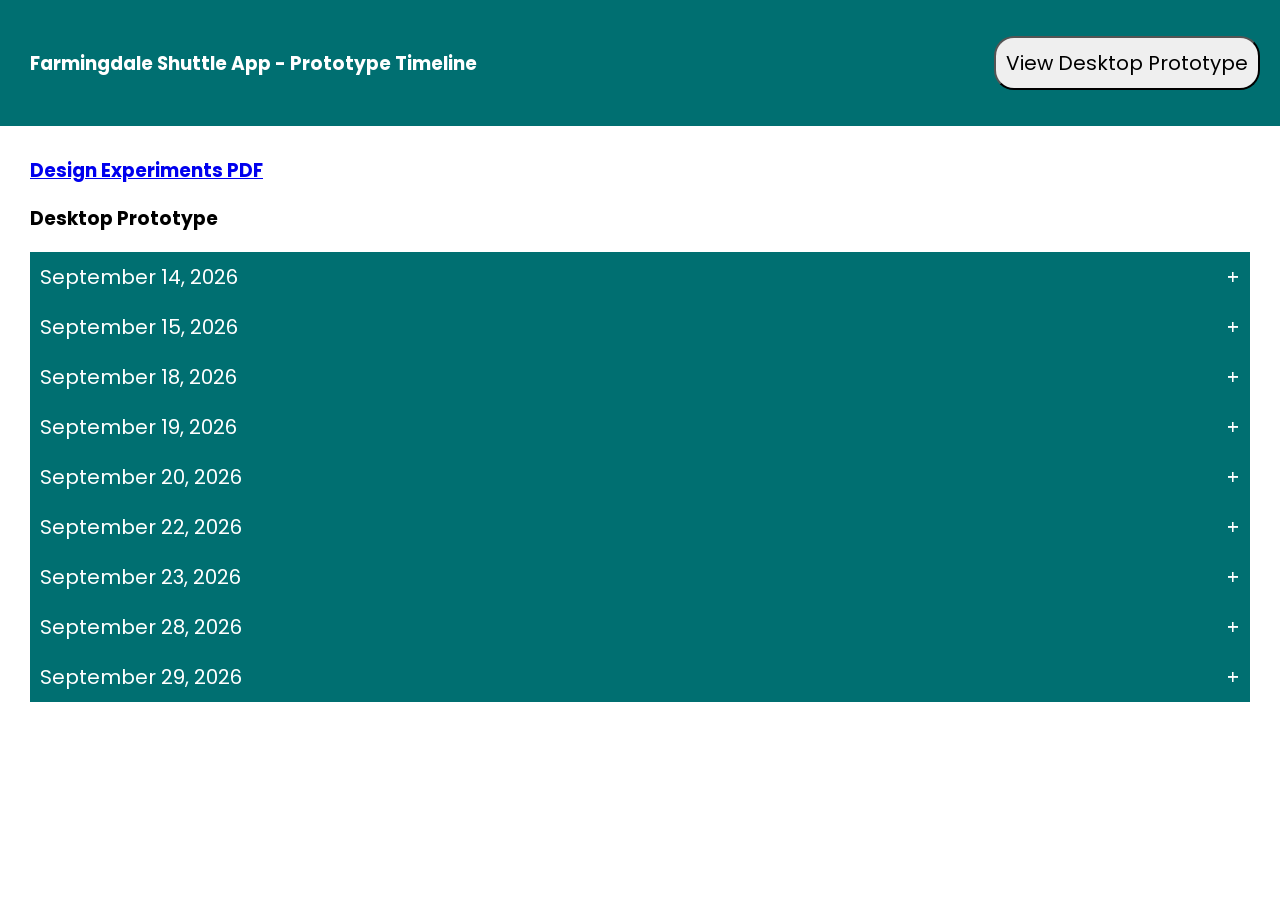
==== prototype/timeline.html @ b44ed00a "Prototype images uploaded and timeline page created" ====
<!DOCTYPE html>
<html lang="en">
<head>
    <meta charset="UTF-8">
    <meta name="viewport" content="width=device-width, initial-scale=1.0">
    <title>Farmingdale State College - Prototype</title>

    <link rel="preconnect" href="https://fonts.googleapis.com">
    <link rel="preconnect" href="https://fonts.googleapis.com">
    <link rel="preconnect" href="https://fonts.gstatic.com" crossorigin>
    <link href="https://fonts.googleapis.com/css2?family=Poppins:ital,wght@0,100;0,200;0,300;0,400;0,500;0,600;0,700;0,800;0,900;1,100;1,200;1,300;1,400;1,500;1,600;1,700;1,800;1,900&display=swap" rel="stylesheet">
    <link rel="stylesheet" href="styles.css">
</head>
<body>
    <nav class = "nav-bar">
        <h3>Farmingdale Shuttle App - Prototype Timeline</h3>
        <li> 
            <a href="https://www.figma.com/proto/56nH9qardEiFtEzfeSkQUE/Farmingdale-Shuttle-Tracker?node-id=142-1382&t=VIgEMBnlFtRt83lk-0&scaling=min-zoom&content-scaling=fixed&page-id=32%3A686&starting-point-node-id=550%3A4099">
            <button class = "nav-button" href="index.html"> View Desktop Prototype</button>
            </a>
        </li>
    </nav>

    <div id = "timeline">

        <!--Desktop UI Prototype Timeline-->

        <!--September 14, 2026-->
        <h3><a href="documents/Design Experiements - Presentation.pdf">Design Experiments PDF</a></h3>
        <h3>Desktop Prototype</h3>
        <div class="date">
            <button class="btn" onclick="toggleClass(this)">September 14, 2026</button>
            <div class="content"><p>Figma file created</p></div>
            
        </div>
        
        <!--September 15, 2026-->
        <div class="date">
            <button class="btn" onclick="toggleClass(this)">September 15, 2026</button>
            <div class="content">
                <ul>
                    <li>Created first style guide.</li>
                    <li>Began initial designs the elements for the navigation menu, toggle switches, and buttons. </li>
                    <li>Began initial design for navigation menu</li>
                </ul>
                <div class="images">
                    <img src="images/initial-style.png" alt="image showing the initial style guide for Farmingdale Shuttle App" width="800" height="500">
                    <img src="images/components1.png" alt="image showing the initial designs created for the Farmingdale Shuttle App" width="800" height="500">
                    <img src="images/initial-menu.png" alt="image showing the initial navigation menu design for Farmingdale Shuttle App">
                </div>
                    
            </div>
                
        </div>
        
        <!--September 18, 2026-->
        <div class="date">
            <button class="btn" onclick="toggleClass(this)">September 18, 2026</button>
            <div class="content">
                <p>Started designing the first page of the Desktop UI</p>
                <img src="images/desktop1.png" alt="image of the initial desktop user interface for the Farmingdale Shuttle App" width="800" height="500"></div>
            
        </div>
        
        <!--September 19, 2026-->
        <div class="date">
                <button class="btn" onclick="toggleClass(this)">September 19, 2026</button>
                <div class="content">
                    <ul>
                        <li>Designed a dropdown menu</li>
                        <li>labels for the different shuttle stops. I color coded this so that each stop has an assigned color</li>
                        <li>designed the schedule info slots showing ETAs</li>
                        <li>Began creating buttons for Desktop navigation menu</li>
                        <li>Began creating the interactive screen for users to select routes and search routes within navigation bar</li>
                    </ul>
                        <img src="images/dropdown.png" alt="image of dropdown menu design for Farmingdale Shuttle App">
                        <img src="images/shuttle-labels.png" alt="">
                        <img src="images/shuttle-info.png" alt="">
                        <img src="images/shuttle-select.png" alt="">
                        <img src="images/desktop-nav1.png" alt="image of the navigation menu design on Farmingdale Shuttle App Desktop UI with interactive elements to search and select routes">
            </div>
                </div>
           
  
    <!--September 20, 2026-->
    <div class="date">
        <button class="btn" onclick="toggleClass(this)">September 20, 2026</button>
        <div class="content">
            <ul>
                <li>More changes to interactive Desktop UI menu for Select Routes and Search Routes windows</li>
                <li>Added more pages to Desktop UI to show different route maps. (Farmingdale LIRR Route), (Nold Hall Route), (Aviation Center Route)</li>
            </ul>
                <img src="images/desktop-nav2.png" alt="">
                <img src="images/desktop-nav2.2.png" alt="">
                <img src="images/desktop-pages1.png" alt="">
                <img src="images/desktop_pages1.1.png" alt="">
        </div>
            
    </div>
    
    <!--September 22, 2026-->
    <div class="date">
        <button class="btn" onclick="toggleClass(this)">September 22, 2026</button>
        <div class="content">
                 <ul>
            <li>Redesigned Desktop navigation menu to appear vertically rather than horizontally
                <p>Note: I found that this designed improved the appearance and navigation of the menu elements. I felt like the 
                horizontal menu took up too much space, preventing the user from fully being able to see the map.
                </p>
            </li>
            
            <li>Created seperate buttons for "View Routes" and "Search Routes"
                <p> Note: I figured seperating these two functions as seperate menu options, rather than having them both under the "Routes"
                    button like I had initially, makes for a better user experience. This also helped with having these interactive
                    elements take up the least amount of screen space possible
                </p>
            </li>
            <li>Prototyped animations for menu=open and menu=closed states</li>
            <li>Prototyped each toggle switch in the Select Routes screen to display maps for each shuttle stop</li>


            <img src="images/desktop-ui-redesign.png" alt="">
            <img src="images/menu-closed.png" alt="">
            <img src="images/select-route-Desktop.png" alt="">
        </div>
       
            
        <!--September 23, 2026-->
            <div class="date">
                <button class="btn" onclick="toggleClass(this)">September 23, 2026</button>
                <div class="content">
                    <ul>
                    <li>Added Fullscreen, Notification Bar, and Zoom In/Zoom Out buttons</li>
                    <li>Prototyped Fullscreen functionality</li>
                    <li>Added Alerts menu screen</li>
                </ul>
                <img src="images/menu-add-ons.png" alt="" width="800" height="500">
                <img src="images/alerts-menu.png" alt="" width="800" height="500">
                <img src="images/notif.png" alt="">
            </div>
            
            <!--September 28, 2026-->
            <div class="date">
                <button class="btn" onclick="toggleClass(this)">September 28, 2026</button>
                <div class="content">
                    <p>Updated style guide</p>
                    <img src="images/updated-style.png" alt="" width="800" height="500">
                    </div>
                </div>

                <!--September 29, 2026-->
                <div class="date">
                    <button class="btn" onclick="toggleClass(this)">September 29, 2026</button>
                    <div class="content">
                            <ul>
                            <li>Created bus icon and prototyped it so the user can hover over it</li>
                            <li>Added live-bus-update screen that appears when bus icon is hovered over</li>
                            <li>Removed "Alerts" menu screen <br>
                                Note: We found that the Alerts menu option was a bit redundant because the Notification bar will
                                serve the same purpose.
                            </li>
                        </ul>
                        <img src="images/live-bus.png" alt="">
                        <img src="images/live-UI-Desktop.png" alt="" width="800" height="500">
                </div>
                    </div>
                   
                
            </div>
  </div>
            
            
        </ul>
    </div>
    
    <script src="script.js"></script>
</body>
</html>
---- prototype/styles.css ----
@import url('https://fonts.googleapis.com/css2?family=Poppins:ital,wght@0,100;0,200;0,300;0,400;0,500;0,600;0,700;0,800;0,900;1,100;1,200;1,300;1,400;1,500;1,600;1,700;1,800;1,900&display=swap');

* {
    font-family: "Poppins", sans-serif;
    box-sizing: border-box;
}

#timeline {
    margin: 30px;
}

body{
    margin: 0;
    padding: 0;
}

.nav-bar{
    display:flex;
    align-items: center;
    justify-content: center;
    padding: 20px;
    background-color: #006F71;
}

.nav-bar h3 {
    padding: 10px;
    margin-right: auto;
    color: white;
}

.nav-bar li {
    list-style: none;
}
.nav-bar button {
    padding: 10px;
    font-size: 20px;
    border-radius: 20px;
}

.btn {
    background-color: #006F71;
    color: white;
    cursor: pointer;
    padding: 10px;
    width: 100%;
    text-align: left;
    font-size: 20px;
    border: none;
    outline: none;
}

.content {
    background-color: #E9EBEC;
    padding: 15px;
    display: none;
    overflow:hidden;
}

.btn:after {
    content: "+";
    font-size: 20px;
    transform: rotate(-90deg);
    color: white;
    float: right;
    transition: transform 100ms ease-in-out;
}

.active::after{
    color: black;
    transform: rotate(-45deg);
}

.active, .btn:hover, .btn:hover::after{
    background-color: #5FA3A4;
    color: black;
}

.images {
    display: flex;
}
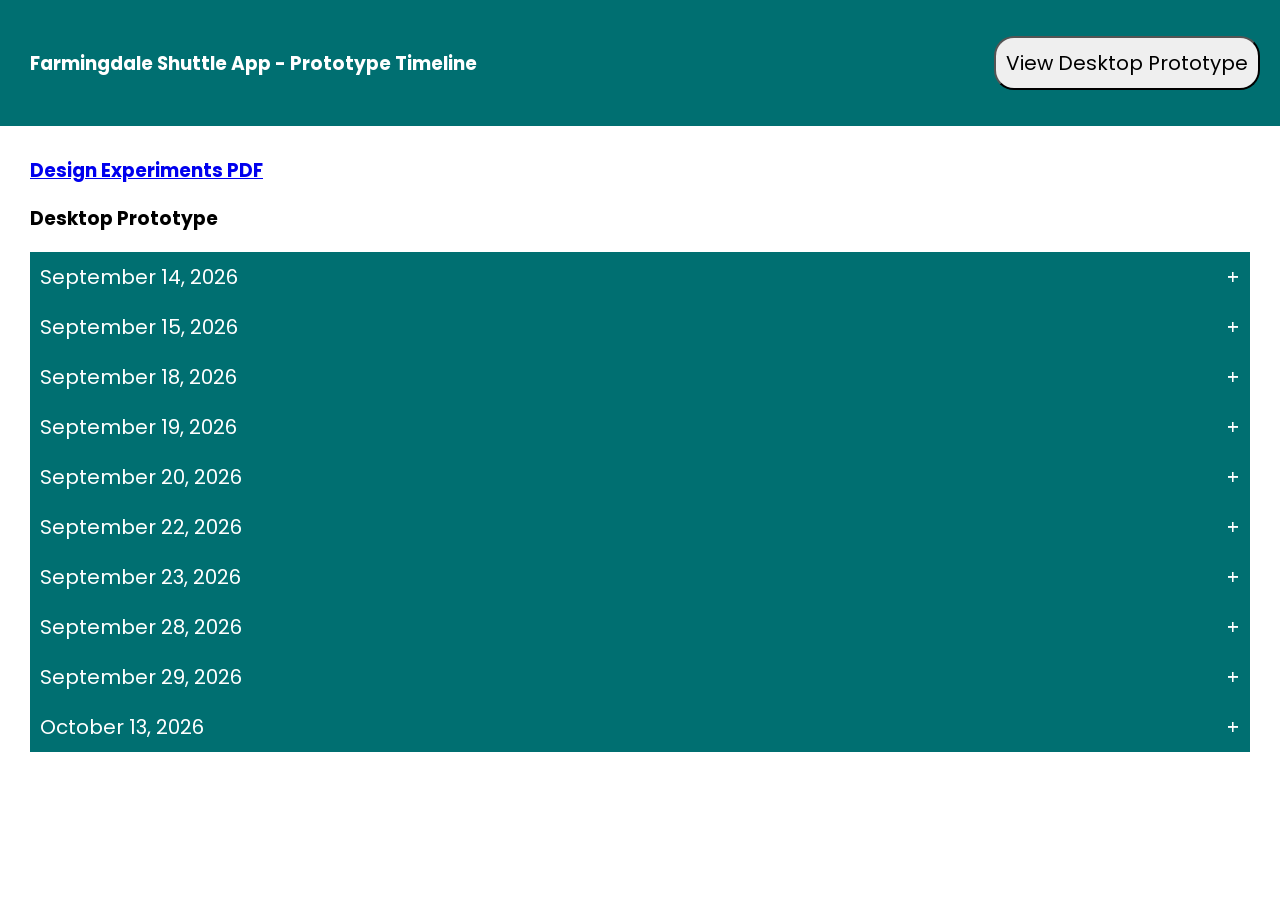
==== commit 356e77e8: "Finish design for feedback menu, Creating designs for admin menu, updated Design timeline" ====
--- a/prototype/timeline.html
+++ b/prototype/timeline.html
@@ -164,6 +164,26 @@
                         <img src="images/live-UI-Desktop.png" alt="" width="800" height="500">
                 </div>
                     </div>
+
+                    <!--October 13, 2026-->
+                <div class="date">
+                    <button class="btn" onclick="toggleClass(this)">October 13, 2026</button>
+                    <div class="content">
+                            <ul>
+                            <li>Added Feedback menu with interactive star-rate buttons and interactive text input elements</li>
+                            <li>Added Splash Screens and additional functionality based of frontend development
+                                Note: Designed login options for Students and Drivers, since the administrative tools can only
+                                be accessed by drivers.
+                            </li>
+                            <li>Began working on Admin Tools menu for drivers <br></li>
+                        </ul>
+                        <img src="images/admin-tools-start.png" alt="" width="800" height="500">
+                        <img src="images/admin-student-screen.png" alt="" width="800" height="500">
+                        <img src="images/text-inputs.png" alt="" width="500" height="500">
+                        <img src="images/splash-screens.png" alt="" width="400" height="500">
+                        <img src="images/feedback.png" alt="" width="500" height="300">
+                </div>
+                    </div>
                    
                 
             </div>
